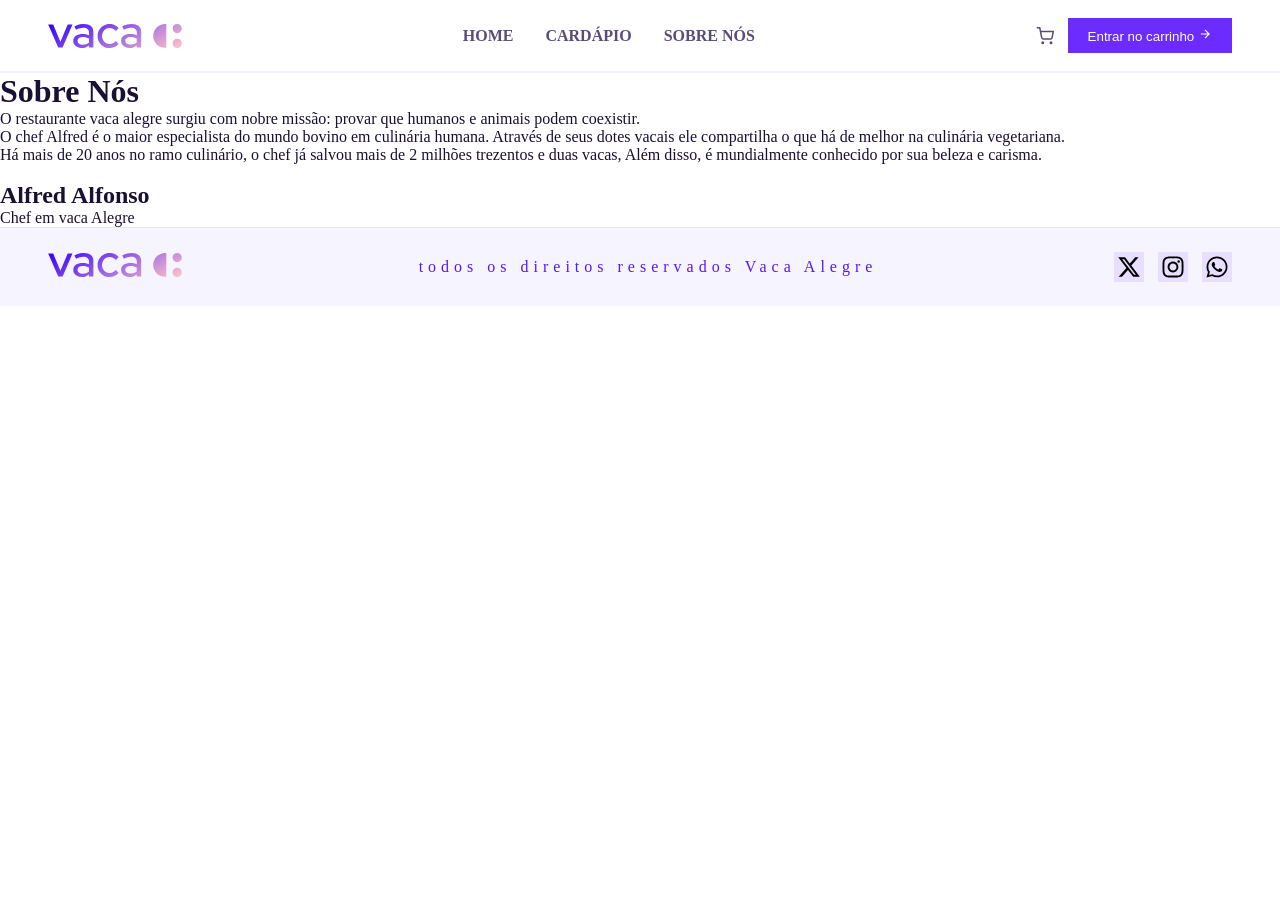
==== site/sobrenos.html @ b56613f3 "aula3006" ====
<!DOCTYPE html>
<html lang="en">
<head>
    <meta charset="UTF-8">
    <meta name="viewport" content="width=device-width, initial-scale=1.0">
    <title>Vaca Alegre - Restaurante Vegano</title>
    <link rel="stylesheet" href="style.css">
</head>
<body>
    <nav>
        <div class="nav-logo">
            <img src="imagens/vaca-alegre-marca.svg" alt="">
        </div>
        <ul class="nav-links">
            <li><a href="index.html">Home</a></li>
            <li><a href="#cardapio">Cardápio</a></li>
            <li><a href="">Sobre Nós</a></li>
        </ul>
        <div class="nav-actions">
            <span class="nav-cart">
                <svg viewBox="0 0 24 24" fill="none" stroke="currentColor" stroke-width="2" width="18" height="18"><circle cx="9" cy="21" r="1"/><circle cx="20" cy="21" r="1"/><path d="M1 1h4l2.68 13.39a2 2 0 0 0 2 1.61h9.72a2 2 0 0 0 2-1.61L23 6H6"/></svg>
            </span>
            <button class="btn-entrar">
                Entrar no carrinho
                <svg viewBox="0 0 24 24" fill="none" stroke="currentColor" stroke-width="2"><path d="M5 12h14M12 5l7 7-7 7"/></svg>
            </button>
        </div>       
    </nav>
    <div class="sobre">
        <h1>Sobre Nós</h1>
        <div class="linha"></div>
        <div class="texto-sobre">
            <p>O restaurante vaca alegre surgiu com nobre missão:
                provar que humanos e animais podem coexistir.
            </p>
            <p>O chef Alfred é o maior especialista do mundo bovino em culinária humana. Através de seus dotes vacais ele compartilha o que há de melhor na culinária vegetariana.</p>
            <p>Há mais de 20 anos no ramo culinário, o chef já salvou mais de 2 milhões trezentos e duas vacas, Além disso, é mundialmente conhecido por sua beleza e carisma.</p>
        </div>
        <div class="chef-card">
            <img src="" alt="">
            <div class="chef-info">
                <h2>Alfred Alfonso</h2>
                <span>Chef em vaca Alegre</span>
            </div>
        </div>
    </div>





    <footer>
        <div class="footer-logo">
            <img src="imagens/vaca-alegre-marca.svg" alt="">
        </div>
        <span class="footer-copy">todos os direitos reservados Vaca Alegre</span>
        <div class="footer-socials">
            <a href=""><img src="" alt=""><svg xmlns="http://www.w3.org/2000/svg" viewBox="0 0 640 640"><!--!Font Awesome Free v7.2.0 by @fontawesome - https://fontawesome.com License - https://fontawesome.com/license/free Copyright 2026 Fonticons, Inc.--><path d="M453.2 112L523.8 112L369.6 288.2L551 528L409 528L297.7 382.6L170.5 528L99.8 528L264.7 339.5L90.8 112L236.4 112L336.9 244.9L453.2 112zM428.4 485.8L467.5 485.8L215.1 152L173.1 152L428.4 485.8z"/></svg></a>
            <a href=""> <svg xmlns="http://www.w3.org/2000/svg" viewBox="0 0 640 640"><!--!Font Awesome Free v7.2.0 by @fontawesome - https://fontawesome.com License - https://fontawesome.com/license/free Copyright 2026 Fonticons, Inc.--><path d="M320.3 205C256.8 204.8 205.2 256.2 205 319.7C204.8 383.2 256.2 434.8 319.7 435C383.2 435.2 434.8 383.8 435 320.3C435.2 256.8 383.8 205.2 320.3 205zM319.7 245.4C360.9 245.2 394.4 278.5 394.6 319.7C394.8 360.9 361.5 394.4 320.3 394.6C279.1 394.8 245.6 361.5 245.4 320.3C245.2 279.1 278.5 245.6 319.7 245.4zM413.1 200.3C413.1 185.5 425.1 173.5 439.9 173.5C454.7 173.5 466.7 185.5 466.7 200.3C466.7 215.1 454.7 227.1 439.9 227.1C425.1 227.1 413.1 215.1 413.1 200.3zM542.8 227.5C541.1 191.6 532.9 159.8 506.6 133.6C480.4 107.4 448.6 99.2 412.7 97.4C375.7 95.3 264.8 95.3 227.8 97.4C192 99.1 160.2 107.3 133.9 133.5C107.6 159.7 99.5 191.5 97.7 227.4C95.6 264.4 95.6 375.3 97.7 412.3C99.4 448.2 107.6 480 133.9 506.2C160.2 532.4 191.9 540.6 227.8 542.4C264.8 544.5 375.7 544.5 412.7 542.4C448.6 540.7 480.4 532.5 506.6 506.2C532.8 480 541 448.2 542.8 412.3C544.9 375.3 544.9 264.5 542.8 227.5zM495 452C487.2 471.6 472.1 486.7 452.4 494.6C422.9 506.3 352.9 503.6 320.3 503.6C287.7 503.6 217.6 506.2 188.2 494.6C168.6 486.8 153.5 471.7 145.6 452C133.9 422.5 136.6 352.5 136.6 319.9C136.6 287.3 134 217.2 145.6 187.8C153.4 168.2 168.5 153.1 188.2 145.2C217.7 133.5 287.7 136.2 320.3 136.2C352.9 136.2 423 133.6 452.4 145.2C472 153 487.1 168.1 495 187.8C506.7 217.3 504 287.3 504 319.9C504 352.5 506.7 422.6 495 452z"/></svg></a>
            <a href=""><svg xmlns="http://www.w3.org/2000/svg" viewBox="0 0 640 640"><!--!Font Awesome Free v7.2.0 by @fontawesome - https://fontawesome.com License - https://fontawesome.com/license/free Copyright 2026 Fonticons, Inc.--><path d="M476.9 161.1C435 119.1 379.2 96 319.9 96C197.5 96 97.9 195.6 97.9 318C97.9 357.1 108.1 395.3 127.5 429L96 544L213.7 513.1C246.1 530.8 282.6 540.1 319.8 540.1L319.9 540.1C442.2 540.1 544 440.5 544 318.1C544 258.8 518.8 203.1 476.9 161.1zM319.9 502.7C286.7 502.7 254.2 493.8 225.9 477L219.2 473L149.4 491.3L168 423.2L163.6 416.2C145.1 386.8 135.4 352.9 135.4 318C135.4 216.3 218.2 133.5 320 133.5C369.3 133.5 415.6 152.7 450.4 187.6C485.2 222.5 506.6 268.8 506.5 318.1C506.5 419.9 421.6 502.7 319.9 502.7zM421.1 364.5C415.6 361.7 388.3 348.3 383.2 346.5C378.1 344.6 374.4 343.7 370.7 349.3C367 354.9 356.4 367.3 353.1 371.1C349.9 374.8 346.6 375.3 341.1 372.5C308.5 356.2 287.1 343.4 265.6 306.5C259.9 296.7 271.3 297.4 281.9 276.2C283.7 272.5 282.8 269.3 281.4 266.5C280 263.7 268.9 236.4 264.3 225.3C259.8 214.5 255.2 216 251.8 215.8C248.6 215.6 244.9 215.6 241.2 215.6C237.5 215.6 231.5 217 226.4 222.5C221.3 228.1 207 241.5 207 268.8C207 296.1 226.9 322.5 229.6 326.2C232.4 329.9 268.7 385.9 324.4 410C359.6 425.2 373.4 426.5 391 423.9C401.7 422.3 423.8 410.5 428.4 397.5C433 384.5 433 373.4 431.6 371.1C430.3 368.6 426.6 367.2 421.1 364.5z"/></svg> </a>
        </div>
    </footer>
---- site/style.css ----
@import url('https://fonts.googleapis.com/css2?family=Bitter:ital,wght@0,100..900;1,100..900&family=Instrument+Sans:ital,wght@0,400..700;1,400..700&display=swap');
*{
    box-sizing: border-box;
    margin: 0;
    padding: 0;
}

body{
    background-color: #fff;
    color: #1a1033;
    overflow-x: hidden;
}
nav{
    display: flex;
    align-items: center;
    justify-content: space-between;
    padding: 18px 48px ;
    position: sticky;
    background-color: rgba(255, 255, 255, 0.92);
    top: 0;
    backdrop-filter: blur(12px);
    border-bottom: 2px solid rgba(108, 43, 255, 0.07);
}

.nav-logo{
    display: flex;
    align-items: center;
    gap: 6px;
}
.nav-links{
    display: flex;
    gap: 32px;
    list-style: none;
}
.nav-links a{
    text-decoration: none;
    font-weight: bold;
    text-transform: uppercase;
    color: #5a4b7a
}
.nav-links a:hover{
    color: #6c2bff;
}
.nav-actions{
    display: flex;
    align-items: center;
    gap: 14px;
}
.nav-cart{
    color: #5a4b7a;
    display: flex;
    align-items: center;
    gap: 4px;

}
.btn-entrar{
    background-color: #6c2bff;
    color: white;
    border: none;
    padding: 9px 20px;
    cursor: pointer;
    gap: 6px;
    transform: background .2s, transform .15s;
}
.btn-entrar:hover{
    background: #5519ee;
    transform: translateY(-1px);    
}
.btn-entrar svg{
    width: 14px; height: 14px;
}
.hero{
    padding: 60px 48px;
    position: relative;
    display: flex;
    flex-direction: column;
    gap: 32px;
}
.hero-topo{
    display: flex;
    justify-content: space-between;
    align-items: flex-start;
    width: 100%;
    margin-bottom: 30px;
}
.hero-text{
    flex: 1;
    min-width: 400px;
}
.hero-title{
    font-family: "Bitter", serif;
    font-weight: bold;
    font-size: 102px;
    line-height: .85;
    letter-spacing: 5px;
    color: #6c2bff;
}
.hero-title .alegre{
    color: #e57ae0;
}
.hero-menu{
    width: 320px;
    display: flex;
    flex-direction: column;
    gap: 12px;
    margin-left: auto;
}
.hero-menu-item{
    display: flex;
    align-items: center;
    gap: 10px;
    font-weight: bold;
    background-color: #f5f3ff;
    border-radius: 40px;
    padding: 7px 16px;
    width: fit-content;
    cursor: pointer;
    transition: background .2s;
    font-size: 12px;
}
.hero-menu-item:hover{
    background-color: #ede8ff;
}
.hero-menu-item svg{
    width: 16px;
    height: 16px;
    flex-shrink: 0;
}
.hero-menu-item.active{
    color: #fff;
    text-transform: uppercase;
    font-weight: bold;
    background-color: #6c2bff;
}
.hero-banner{
    position:relative;
    border-radius: 28px;
    min-height: 300px;
    overflow: hidden;
}
.hero-banner img{
    width: 100%;
    height: 650px;
    object-fit: cover;
    display: block;
}
.hero-banner-content{
    position: absolute;
    top: 12%;
    left: 50%;
    text-align: center;
    width: 100%;
    transform: translateX(-50%);
}
.hero-banner-content p{
    color: white;
    margin-bottom: 25px;
    font-size: 20px;
    text-shadow: 0 4px 12px rgba(0,0,0,.35);
    line-height: 1.5;
}
.hero-banner-content p strong{
    color: #fff;
    font-weight: bold;
}
.btn-contato{
    display: inline-flex;
    align-items: center;
    gap: 14px;
    background-color: #24105c;
    color: white;
    border: none;
    border-radius: 50px;
    padding: 8px 28px 8px 8px;
    font-weight: bold;
    cursor: pointer;
    transition: all .3s ease;
}
.btn-contato::before{
    content: "➝";
    width: 42px;
    height: 42px;
    background-color: #d7a8ff;
    border-radius: 50%;
    display: flex;
    align-items: center;
    justify-content: center;
    transition: transform .4s ease;
}
.btn-contato:hover::before{
    transform: translateX(10px);
}
.btn-contato:hover{
    transform: translateY(-2px);
}
.cardapio{
    padding: 80px 48px 60px;
}
.cardapio-title{
    font-family: sans-serif;
    font-weight: bold;
    font-size: 46px;
    text-align: center;
    margin-bottom: 48px;
    letter-spacing: -1px;
    color: #6c2bff;
}
.carousel-wrapper{
    position: relative;
}
.carousel-track-outer{
    overflow: hidden;
    border-radius: 18px;
}
.carousel-track{
    display: flex;
    gap: 20px;
}
.card{
    flex: 0 0 calc(33.333% - 14px);
    border-radius: 18px;
    overflow: hidden;
    position: relative;
    min-height: 360px;
    display: flex;
    flex-direction: column;
    justify-content: flex-end;
    transition: transform .25s;
    background-color: #f6f4ff;
}
.card:hover{
    transform: translateY(-4px);
}
.card-img-placeholder{
    position: absolute;
    background: linear-gradient(160deg, #ddd5ff 0%, #f8d7fa 100%);
    display: flex;
    align-items: center;
    justify-content: center;
    text-transform: uppercase;
    color: #f8f7f9;
    inset: 0;
   
}
.card .featured .card-img-placeholder{
     background: linear-gradient(160deg, #a78bfa 0%, #e879f9 100%);
}
.card-info{
    position: relative;
    background: linear-gradient(to top rgba(20,10,40,0.82) 0%, transparent 100%);
    padding: 20px 18px 18px;
    color: #fff;
}
.card-info h3{
    font-family: sans-serif;
    margin-bottom: 6px;
}
.card-info p{
    color:white;
    line-height: 1.5;
    margin-bottom: 12px;
}
.card-tag{
    display: inline-flex;
    align-items: center;
    gap: 6px;
    color: white;
}
.card-tag::before{
    content: "❤︎";
    color: #e57ae0;
}
.carousel-controls{
    display: flex;
    align-items: center;
    justify-content: space-between;
    margin-top: 28px;
}
.carousel-btn{
    width: 38px;
    height: 38px;
    border-radius: 50%;
    border: none;
    background-color: #5519ee;
    color: white;
    cursor: pointer;
    display: flex;
    align-items: center;
    justify-content: center;
    transition: background .2s, transform .15s;
    font-size: 20px;
}
.carousel-btn:hover{
    background-color: #24105c;
    transform: scale(1.08);
}
.carousel-dots{
    display: flex;
    gap: 8px;
    align-items: center;
}
footer{
    background-color: #f6f4ff;
    padding: 24px 48px;
    display: flex;
    align-items: center;
    justify-content: space-between;
    border-top: 1px solid rgba(108,43,255,0.08);
}
.footer-copy{
    color: #5519ee;
    letter-spacing: 5px;
}
.footer-socials{
    display: flex;
    gap: 14px;
}
.footer-socials a{
    width: 30px;
    height: 30px;
    background-color: rgba(108, 43, 255, 0.1);
    display: flex;
    align-items: center;
    justify-content: center;
    color: #24105c;
    text-decoration: none;
}
.dot{
    width: 8px;
    height: 8px;
    border-radius: 50%;
    background-color: #d8d0f0;
}
.dot.active{
    background-color: #a78bfa;
    transform: scale(1.35);
}
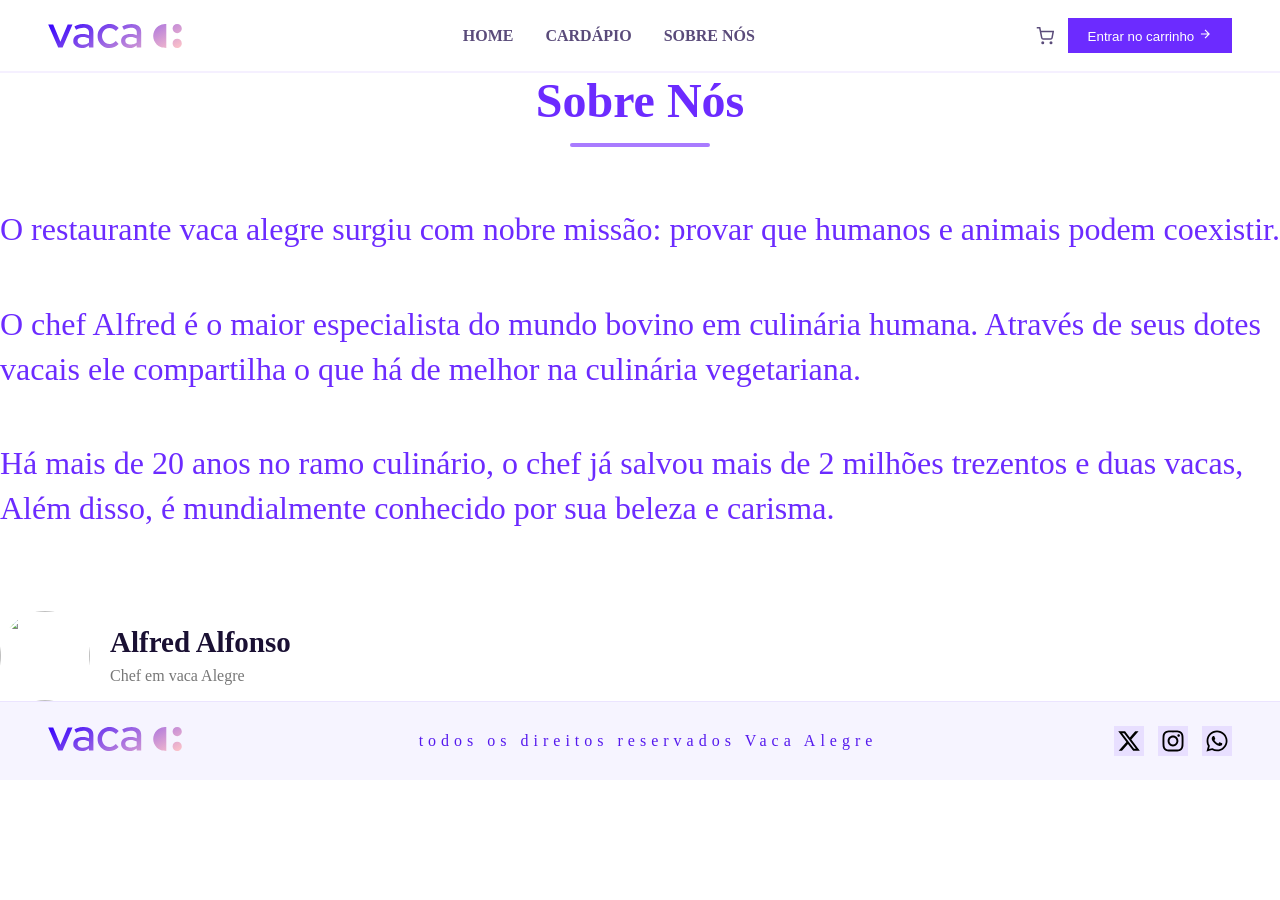
==== commit 337f6fe3: "versao2 Updated the HTML structure and fixed the stylesheet link for the 'Sobre Nós' page." ====
--- a/site/sobrenos.html
+++ b/site/sobrenos.html
@@ -4,7 +4,7 @@
     <meta charset="UTF-8">
     <meta name="viewport" content="width=device-width, initial-scale=1.0">
     <title>Vaca Alegre - Restaurante Vegano</title>
-    <link rel="stylesheet" href="style.css">
+    <link rel="stylesheet" href="sobrenos.css">
 </head>
 <body>
     <nav>
@@ -59,4 +59,4 @@
             <a href=""> <svg xmlns="http://www.w3.org/2000/svg" viewBox="0 0 640 640"><!--!Font Awesome Free v7.2.0 by @fontawesome - https://fontawesome.com License - https://fontawesome.com/license/free Copyright 2026 Fonticons, Inc.--><path d="M320.3 205C256.8 204.8 205.2 256.2 205 319.7C204.8 383.2 256.2 434.8 319.7 435C383.2 435.2 434.8 383.8 435 320.3C435.2 256.8 383.8 205.2 320.3 205zM319.7 245.4C360.9 245.2 394.4 278.5 394.6 319.7C394.8 360.9 361.5 394.4 320.3 394.6C279.1 394.8 245.6 361.5 245.4 320.3C245.2 279.1 278.5 245.6 319.7 245.4zM413.1 200.3C413.1 185.5 425.1 173.5 439.9 173.5C454.7 173.5 466.7 185.5 466.7 200.3C466.7 215.1 454.7 227.1 439.9 227.1C425.1 227.1 413.1 215.1 413.1 200.3zM542.8 227.5C541.1 191.6 532.9 159.8 506.6 133.6C480.4 107.4 448.6 99.2 412.7 97.4C375.7 95.3 264.8 95.3 227.8 97.4C192 99.1 160.2 107.3 133.9 133.5C107.6 159.7 99.5 191.5 97.7 227.4C95.6 264.4 95.6 375.3 97.7 412.3C99.4 448.2 107.6 480 133.9 506.2C160.2 532.4 191.9 540.6 227.8 542.4C264.8 544.5 375.7 544.5 412.7 542.4C448.6 540.7 480.4 532.5 506.6 506.2C532.8 480 541 448.2 542.8 412.3C544.9 375.3 544.9 264.5 542.8 227.5zM495 452C487.2 471.6 472.1 486.7 452.4 494.6C422.9 506.3 352.9 503.6 320.3 503.6C287.7 503.6 217.6 506.2 188.2 494.6C168.6 486.8 153.5 471.7 145.6 452C133.9 422.5 136.6 352.5 136.6 319.9C136.6 287.3 134 217.2 145.6 187.8C153.4 168.2 168.5 153.1 188.2 145.2C217.7 133.5 287.7 136.2 320.3 136.2C352.9 136.2 423 133.6 452.4 145.2C472 153 487.1 168.1 495 187.8C506.7 217.3 504 287.3 504 319.9C504 352.5 506.7 422.6 495 452z"/></svg></a>
             <a href=""><svg xmlns="http://www.w3.org/2000/svg" viewBox="0 0 640 640"><!--!Font Awesome Free v7.2.0 by @fontawesome - https://fontawesome.com License - https://fontawesome.com/license/free Copyright 2026 Fonticons, Inc.--><path d="M476.9 161.1C435 119.1 379.2 96 319.9 96C197.5 96 97.9 195.6 97.9 318C97.9 357.1 108.1 395.3 127.5 429L96 544L213.7 513.1C246.1 530.8 282.6 540.1 319.8 540.1L319.9 540.1C442.2 540.1 544 440.5 544 318.1C544 258.8 518.8 203.1 476.9 161.1zM319.9 502.7C286.7 502.7 254.2 493.8 225.9 477L219.2 473L149.4 491.3L168 423.2L163.6 416.2C145.1 386.8 135.4 352.9 135.4 318C135.4 216.3 218.2 133.5 320 133.5C369.3 133.5 415.6 152.7 450.4 187.6C485.2 222.5 506.6 268.8 506.5 318.1C506.5 419.9 421.6 502.7 319.9 502.7zM421.1 364.5C415.6 361.7 388.3 348.3 383.2 346.5C378.1 344.6 374.4 343.7 370.7 349.3C367 354.9 356.4 367.3 353.1 371.1C349.9 374.8 346.6 375.3 341.1 372.5C308.5 356.2 287.1 343.4 265.6 306.5C259.9 296.7 271.3 297.4 281.9 276.2C283.7 272.5 282.8 269.3 281.4 266.5C280 263.7 268.9 236.4 264.3 225.3C259.8 214.5 255.2 216 251.8 215.8C248.6 215.6 244.9 215.6 241.2 215.6C237.5 215.6 231.5 217 226.4 222.5C221.3 228.1 207 241.5 207 268.8C207 296.1 226.9 322.5 229.6 326.2C232.4 329.9 268.7 385.9 324.4 410C359.6 425.2 373.4 426.5 391 423.9C401.7 422.3 423.8 410.5 428.4 397.5C433 384.5 433 373.4 431.6 371.1C430.3 368.6 426.6 367.2 421.1 364.5z"/></svg> </a>
         </div>
-    </footer>+    </footer>
--- a/site/sobrenos.css
+++ b/site/sobrenos.css
@@ -0,0 +1,154 @@
+*{
+    box-sizing: border-box;
+    margin: 0;
+    padding: 0;
+}
+
+body{
+    background-color: #fff;
+    color: #1a1033;
+    overflow-x: hidden;
+}
+nav{
+    display: flex;
+    align-items: center;
+    justify-content: space-between;
+    padding: 18px 48px ;
+    position: sticky;
+    background-color: rgba(255, 255, 255, 0.92);
+    top: 0;
+    backdrop-filter: blur(12px);
+    border-bottom: 2px solid rgba(108, 43, 255, 0.07);
+}
+
+.nav-logo{
+    display: flex;
+    align-items: center;
+    gap: 6px;
+}
+.nav-links{
+    display: flex;
+    gap: 32px;
+    list-style: none;
+}
+.nav-links a{
+    text-decoration: none;
+    font-weight: bold;
+    text-transform: uppercase;
+    color: #5a4b7a
+}
+.nav-links a:hover{
+    color: #6c2bff;
+}
+.nav-actions{
+    display: flex;
+    align-items: center;
+    gap: 14px;
+}
+.nav-cart{
+    color: #5a4b7a;
+    display: flex;
+    align-items: center;
+    gap: 4px;
+
+}
+.btn-entrar{
+    background-color: #6c2bff;
+    color: white;
+    border: none;
+    padding: 9px 20px;
+    cursor: pointer;
+    gap: 6px;
+    transform: background .2s, transform .15s;
+}
+.btn-entrar:hover{
+    background: #5519ee;
+    transform: translateY(-1px);    
+}
+.btn-entrar svg{
+    width: 14px; height: 14px;
+}
+
+.sobre h1{
+    text-align:center;
+    color:#6c2bff;
+    font-size:48px;
+    margin-bottom:15px;
+}
+
+.linha{
+    width:140px;
+    height:4px;
+    background:#a97bff;
+    margin:0 auto 60px auto;
+    border-radius:50px;
+}
+
+.texto-sobre{
+    display:flex;
+    flex-direction:column;
+    gap:50px;
+}
+
+.texto-sobre p{
+    color:#6c2bff;
+    font-size:32px;
+    line-height:1.4;
+}
+
+.chef-card{
+    display:flex;
+    align-items:center;
+    gap:20px;
+    margin-top:80px;
+}
+
+.chef-card img{
+    width:90px;
+    height:90px;
+    border-radius:50%;
+    object-fit:cover;
+}
+
+.chef-info h2{
+    font-size:29px;
+    color:#1a1033;
+    margin-bottom:8px;
+}
+
+.chef-info span{
+    color:#777777;
+    font-size:16px;
+}
+
+
+
+
+
+
+footer{
+    background-color: #f6f4ff;
+    padding: 24px 48px;
+    display: flex;
+    align-items: center;
+    justify-content: space-between;
+    border-top: 1px solid rgba(108,43,255,0.08);
+}
+.footer-copy{
+    color: #5519ee;
+    letter-spacing: 5px;
+}
+.footer-socials{
+    display: flex;
+    gap: 14px;
+}
+.footer-socials a{
+    width: 30px;
+    height: 30px;
+    background-color: rgba(108, 43, 255, 0.1);
+    display: flex;
+    align-items: center;
+    justify-content: center;
+    color: #24105c;
+    text-decoration: none;
+}
